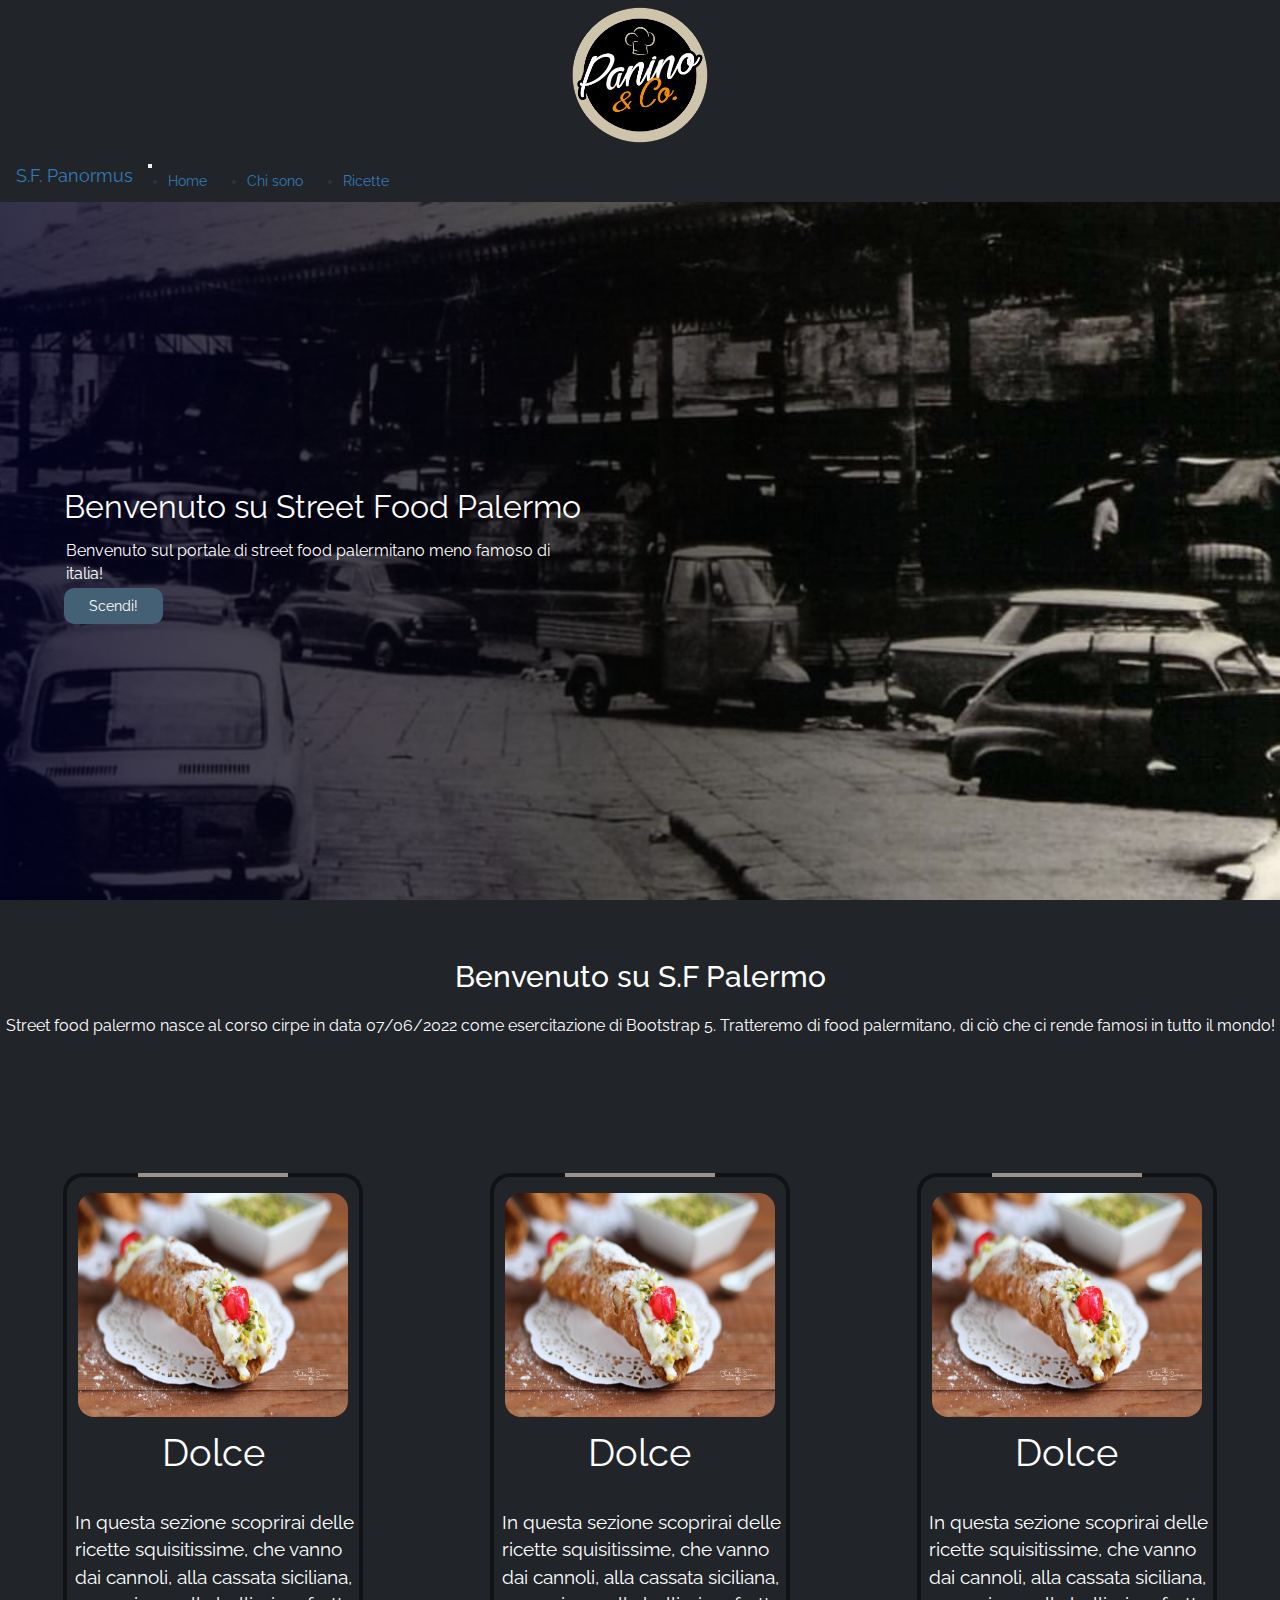
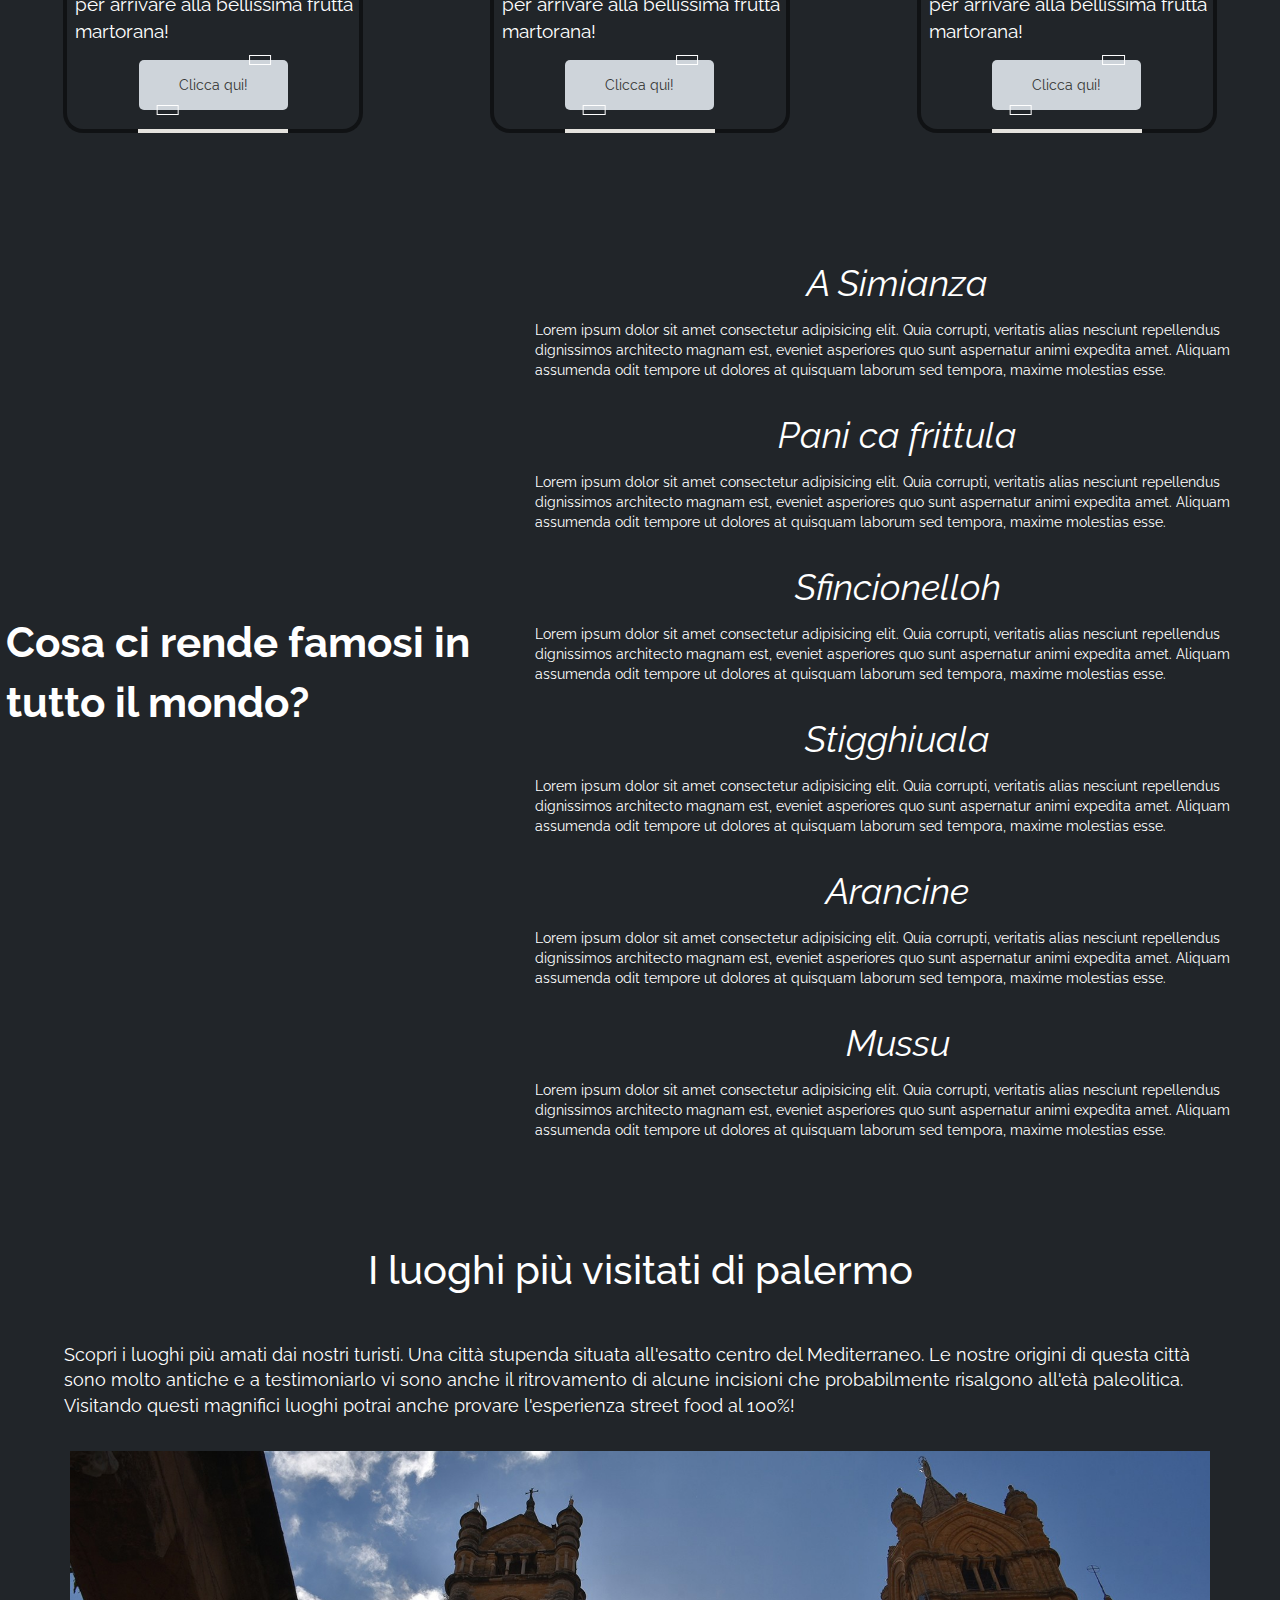
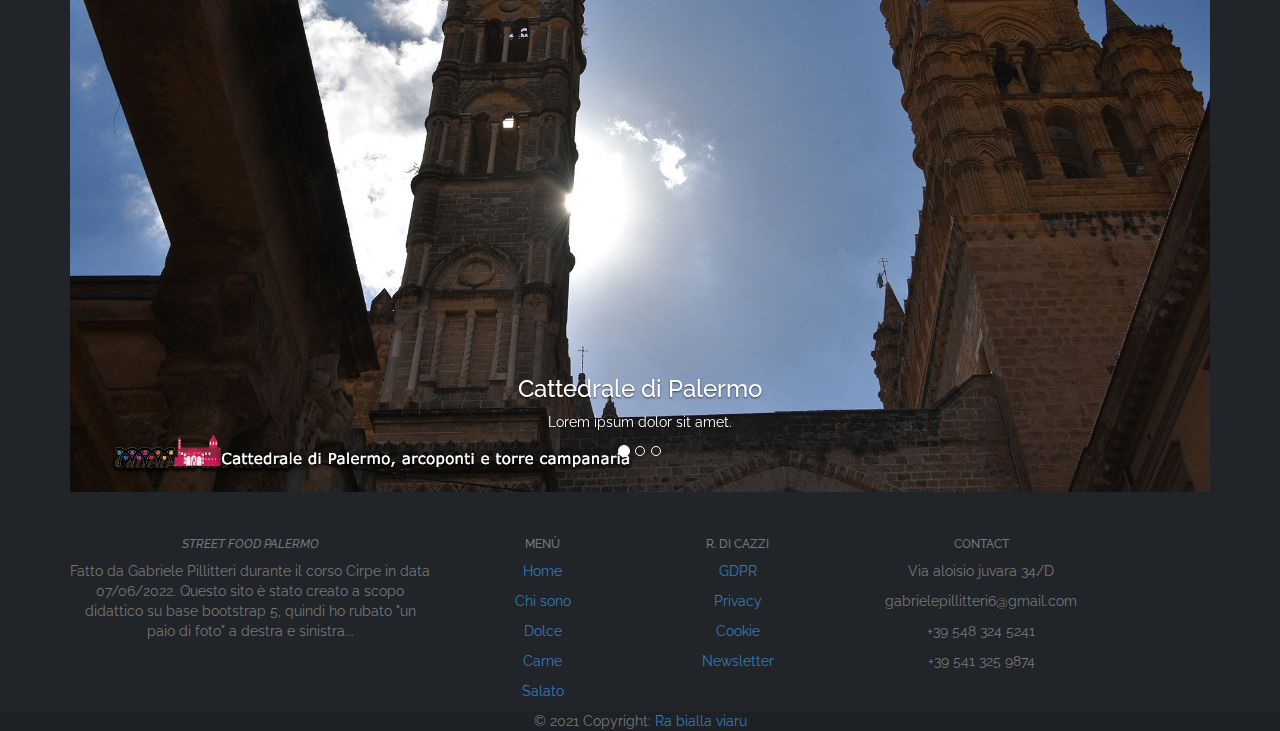
==== indexbootstrap/index.html @ 3148a1e8 "Add files via upload" ====
<!doctype html>
<html lang="it">
<html>
    <head>
        <title>Bootstrap</title>
        <meta charset="utf-8">
        <meta name="viewport" content="width = device-width, height = device-height, initial-scale=1.0">
        <meta http-equiv="X-UA-COMPATIBLE" content="ie=edge">
        <link rel="stylesheet" href="css/index.css">
        <link href="https://cdn.jsdelivr.net/npm/bootstrap@5.0.2/dist/css/bootstrap.min.css" rel="stylesheet" integrity="sha384-EVSTQN3/azprG1Anm3QDgpJLIm9Nao0Yz1ztcQTwFspd3yD65VohhpuuCOmLASjC" crossorigin="anonymous">
        <link rel="stylesheet" href="https://maxcdn.bootstrapcdn.com/bootstrap/3.4.1/css/bootstrap.min.css">
        <link rel="stylesheet" href="css/stile.css">
        <script src="https://ajax.googleapis.com/ajax/libs/jquery/3.6.0/jquery.min.js"></script>
        <script src="https://maxcdn.bootstrapcdn.com/bootstrap/3.4.1/js/bootstrap.min.js"></script>
        <!--Google fonts LAVAREL-->
        <!--React funziona solo se inserisco NodeJS-->
        <!--nodeacademy.it-->
        <link rel="preconnect" href="https://fonts.googleapis.com">
        <link rel="preconnect" href="https://fonts.gstatic.com" crossorigin>
        <link href="https://fonts.googleapis.com/css2?family=Raleway:wght@300&display=swap" rel="stylesheet">
    </head>
    <body>
    <div class="logo">
        <img src="img/panino.png" alt="test_logo">
    </div>
    <nav class="navbar navbar-expand-lg navbar-dark bg-dark" aria-label="Ninth navbar example">
      <div class="container-xl">
        <a class="navbar-brand" href="#">S.F. Panormus</a>
        <button class="navbar-toggler" type="button" data-bs-toggle="collapse" data-bs-target="#navbarsExample07XL" aria-controls="navbarsExample07XL" aria-expanded="false" aria-label="Toggle navigation">
          <span class="navbar-toggler-icon"></span>
        </button>

        <div class="collapse navbar-collapse" id="navbarsExample07XL">
          <ul class="navbar-nav me-auto mb-0 mb-lg-0">
            <li class="nav-item">
              <a class="nav-link active" aria-current="page" href="#">Home</a>
            </li>
            <li class="nav-item">
              <a class="nav-link" href="#">Chi sono</a>
            </li>
            <li class="nav-item dropdown">
              <a class="nav-link dropdown-toggle" href="#" id="dropdown07XL" data-bs-toggle="dropdown" aria-expanded="false">Ricette</a>
              <ul class="dropdown-menu" aria-labelledby="dropdown07XL">
                <li><a class="dropdown-item" href="dolce.html">Dolce</a></li>
                <li><a class="dropdown-item" href="salato.html">Salato</a></li>
                <li><a class="dropdown-item" href="carne.html">Carne</a></li>
              </ul>
            </li>
          </ul>
        </div>
      </div>
    </nav>
    <div id="hero__section">
      <div class="hero__description">
        <p class="hero__title">Benvenuto su Street Food Palermo</p>
        <p class="hero__desc_content">Benvenuto sul portale di street food palermitano meno famoso di italia!</p>
        <a href="#ancora" class="bottone">Scendi!</a>
      </div>
    </div>

    <div class="presentazione">
      <h2 class="intro__class">Benvenuto su S.F Palermo</h2>
      <p class="intro__text">Street food palermo nasce al corso cirpe in data 07/06/2022 come esercitazione di Bootstrap 5. Tratteremo di food palermitano, di ciò che ci rende famosi in tutto il mondo!</p>
      <div class="contenitore_delle_cards">
        <div class="card_nobs">
          <img src="img/Cannolo.jpg" class="test">
          <p class="title_card">Dolce</p>
          <p class="descrizione_card">In questa sezione scoprirai delle ricette squisitissime, che vanno dai cannoli, alla cassata siciliana, per arrivare alla bellissima frutta martorana! </p>
          <a href="#" class="bottone_card">Clicca qui!</a>
        </div>
        <div class="card_nobs">
          <img src="img/Cannolo.jpg" class="test">
          <p class="title_card">Dolce</p>
          <p class="descrizione_card">In questa sezione scoprirai delle ricette squisitissime, che vanno dai cannoli, alla cassata siciliana, per arrivare alla bellissima frutta martorana! </p>
          <a href="#" class="bottone_card">Clicca qui!</a>
        </div>
        <div class="card_nobs">
          <img src="img/Cannolo.jpg" class="test">
          <p class="title_card">Dolce</p>
          <p class="descrizione_card">In questa sezione scoprirai delle ricette squisitissime, che vanno dai cannoli, alla cassata siciliana, per arrivare alla bellissima frutta martorana! </p>
          <a href="#" class="bottone_card">Clicca qui!</a>
        </div>
      </div>
    </div>

    <div class="subcontent">
        <div class="content__column_1">
            <p class="contenuto_sx"><strong>Cosa ci rende famosi in tutto il mondo?</strong></p>
        </div>
        <div class="content__column_2">
            <div class="subcontent_dx1">
              <p class="subcontent_title"><em>A Simianza</em></p>
              <!--<p class="subcontent_description">La calia e simenza è una preparazione tipica siciliana, pietra miliare dello street food palermitano, composta da ceci e semi di zucca. Viene preparata e consumata, sia in estate che in inverno, in tutta la Sicilia in occasione delle feste patronali. In questi periodi la sua quotazione sale più <strong><em>dell'oro</em></strong>. Si trova nelle bancarelle di tutta Palermo. Sono salate e croccanti e li vendono dentro i coppi. W a calia e santa rusalia</p>-->
              <p class="subcontent_description">Lorem ipsum dolor sit amet consectetur adipisicing elit. Quia corrupti, veritatis alias nesciunt repellendus dignissimos architecto magnam est, eveniet asperiores quo sunt aspernatur animi expedita amet. Aliquam assumenda odit tempore ut dolores at quisquam laborum sed tempora, maxime molestias esse.</p>
            </div>
            <div class="subcontent_dx1">
              <p class="subcontent_title"><em>Pani ca frittula</em></p>
              <!--<p class="subcontent_description">U pani ca frittula è un panino caratteristico dello street food palermitano, meno conosciuto rispetto ai grandissimi <strong>Paninu ca miausa</strong> e <strong>Paninu chi panialli</strong>, ma altrettanto buono come i precedenti. Nasce come piatto povero di un'antichissima tradizione, e viene preparato con gli scarti di macellazione e lavorazione suina, con una piccola aggiunta di grascia che ne migliora il gusto e le sue proprietà salutari. Trovarli non è difficile, basta cercare una bancarella con il famoso e misterioso cesto coperto da stracci! Da provare!</p>-->
              <p class="subcontent_description">Lorem ipsum dolor sit amet consectetur adipisicing elit. Quia corrupti, veritatis alias nesciunt repellendus dignissimos architecto magnam est, eveniet asperiores quo sunt aspernatur animi expedita amet. Aliquam assumenda odit tempore ut dolores at quisquam laborum sed tempora, maxime molestias esse.</p>
            </div>
            <div class="subcontent_dx1">
              <p class="subcontent_title"><em>Sfincionelloh</em></p>
              <!--<p class="subcontent_description">Lo sfincionello rappresenta la versione più piccola (per modo di dire) dello sfincione. Presentano la stessa preparazione, quindi impasto pizza e salsa con base di pomodoro, cipolla, acciuga, caciocavallo e origano. Da assumere soltanto in possesso di glaviscon. Principalmente viene venduto dai famosissimi ambulanti con i lapini che gridano <strong> RA BIALLA VIARU CHI CIAVURUUUUUUUUUUUU</strong>. Molto consumato anche durante le feste, regionali e non. Inoltre fuori dalla provincia e possibile trovare anche altre varianti di sfincione, come ad esempio quello bianco di bagheria, dove manca il pomodoro e viene aggiunto ricotta e primosale. Da provare tutti!!!s  </p>-->
              <p class="subcontent_description">Lorem ipsum dolor sit amet consectetur adipisicing elit. Quia corrupti, veritatis alias nesciunt repellendus dignissimos architecto magnam est, eveniet asperiores quo sunt aspernatur animi expedita amet. Aliquam assumenda odit tempore ut dolores at quisquam laborum sed tempora, maxime molestias esse.</p>
            </div>
            <div class="subcontent_dx1">
              <p class="subcontent_title"><em>Stigghiuala</em></p>
              <!--<p class="subcontent_description">Piatto povero palermitano dal gusto particolare. Viene venduto dallo <strong>stigghiularu</strong> e non è difficile trovarli in giro per Palermo, basta seguire l'orore. Si tratta del budello di agnello o capretto "arrustuto" sulla brace. Dal gusto particolare, non piace a tutti, bisogna essere corna dura, in quanto presenta un gusto gustoso con il retro gusto "amarostico"</p>-->
              <p class="subcontent_description">Lorem ipsum dolor sit amet consectetur adipisicing elit. Quia corrupti, veritatis alias nesciunt repellendus dignissimos architecto magnam est, eveniet asperiores quo sunt aspernatur animi expedita amet. Aliquam assumenda odit tempore ut dolores at quisquam laborum sed tempora, maxime molestias esse.</p>
            </div>
            <div class="subcontent_dx1">
              <p class="subcontent_title"><em>Arancine</em></p>
              <p class="subcontent_description">Lorem ipsum dolor sit amet consectetur adipisicing elit. Quia corrupti, veritatis alias nesciunt repellendus dignissimos architecto magnam est, eveniet asperiores quo sunt aspernatur animi expedita amet. Aliquam assumenda odit tempore ut dolores at quisquam laborum sed tempora, maxime molestias esse.</p>
            </div>
            <div class="subcontent_dx1">
              <p class="subcontent_title"><em>Mussu</em></p>
              <p class="subcontent_description">Lorem ipsum dolor sit amet consectetur adipisicing elit. Quia corrupti, veritatis alias nesciunt repellendus dignissimos architecto magnam est, eveniet asperiores quo sunt aspernatur animi expedita amet. Aliquam assumenda odit tempore ut dolores at quisquam laborum sed tempora, maxime molestias esse.</p>
            </div>
            <div class="subcontent_mobile">
              <p class="subcontent_title"><em>Quarume</em></p>
            </div>
            <div class="subcontent_mobile">
              <p class="subcontent_title"><em>Cassata</em></p>
            </div>
        </div>
    </div>

    <div class="slider__content">
      <h2 class="slider_title">I luoghi più visitati di palermo</h2>
      <p class="slider_description">Scopri i luoghi più amati dai nostri turisti. Una città stupenda situata all'esatto centro del Mediterraneo. Le nostre origini di questa città sono molto antiche e a testimoniarlo vi sono anche il ritrovamento di alcune incisioni che probabilmente risalgono all'età paleolitica. Visitando questi magnifici luoghi potrai anche provare l'esperienza street food al 100%!</p>
      <div id="myCarousel" class="carousel slide" data-ride="carousel">
      <div class="container">
        <div id="myCarousel" class="carousel slide" data-ride="carousel">
          <!-- Indicators -->
          <ol class="carousel-indicators">
            <li data-target="#myCarousel" data-slide-to="0" class="active"></li>
            <li data-target="#myCarousel" data-slide-to="1"></li>
            <li data-target="#myCarousel" data-slide-to="2"></li>
          </ol>

          <!-- Wrapper for slides -->
          <div class="carousel-inner">

            <div class="item active">
              <img src="img/12-Cattedrale-di-Palermo-Torre-camapanaria-ed-arcoponti.jpg" alt="Cattedrale di Palermo" style="width:100%;">
              <div class="carousel-caption">
                <h3>Cattedrale di Palermo</h3>
                <p>Lorem ipsum dolor sit amet.</p>
              </div>
            </div>

            <div class="item">
              <img src="img/Massimo.jpg" alt="Teatro Massimo" style="width:100%;">
              <div class="carousel-caption">
                <h3>Teatro massimo</h3>
                <p>Lorem ipsum dolor sit amet.</p>
              </div>
            </div>

            <div class="item">
              <img src="img/Politeama-Garibaldi.jpg" alt="Teatro Politeama" style="width:100%;">
              <div class="carousel-caption">
                <h3>Teatro Politeama</h3>
                <p>Lorem ipsum dolor sit amet.</p>
              </div>
            </div>
          </div>
    </div>
  </div>
</div>
</div>
    <!-- Footer -->
<footer class="text-center text-lg-start bg-dark text-muted pt-05" style="border-top: rgba(0, 0, 0, 0.05);">

  <!-- Section: Links  -->
  <section class="">
    <div class="container text-center text-md-start mt-5">
      <!-- Grid row -->
      <div class="row mt-3">
        <!-- Grid column -->
        <div class="col-md-3 col-lg-4 col-xl-3 mx-auto mb-4">
          <!-- Content -->
          <h6 class="text-uppercase fw-bold mb-4">
            <i class="fas fa-gem me-3">Street Food Palermo</i>
          </h6>
          <p>
            Fatto da Gabriele Pillitteri durante il corso Cirpe in data 07/06/2022. Questo sito è stato creato a scopo didattico su base bootstrap 5, quindi ho rubato "un paio di foto" a destra e sinistra...
          </p>
        </div>
        <!-- Grid column -->

        <!-- Grid column -->
        <div class="col-md-2 col-lg-2 col-xl-2 mx-auto mb-4">
          <!-- Links -->
          <h6 class="text-uppercase fw-bold mb-4">
            Menù
          </h6>
          <p>
            <a href="index.html" class="text-reset">Home</a>
          </p>
          <p>
            <a href="#!" class="text-reset">Chi sono</a>
          </p>
          <p>
            <a href="dolce.html" class="text-reset">Dolce</a>
          </p>
          <p>
            <a href="carne.html" class="text-reset">Carne</a>
          </p>
          <p>
            <a href="salato.html" class="text-reset">Salato</a>
          </p>
        </div>
        <!-- Grid column -->

        <!-- Grid column -->
        <div class="col-md-3 col-lg-2 col-xl-2 mx-auto mb-4">
          <!-- Links -->
          <h6 class="text-uppercase fw-bold mb-4">
            R. di cazzi
          </h6>
          <p>
            <a href="#!" class="text-reset">GDPR</a>
          </p>
          <p>
            <a href="#!" class="text-reset">Privacy</a>
          </p>
          <p>
            <a href="#!" class="text-reset">Cookie</a>
          </p>
          <p>
            <a href="#!" class="text-reset">Newsletter</a>
          </p>
        </div>
        <!-- Grid column -->

        <!-- Grid column -->
        <div class="col-md-4 col-lg-3 col-xl-3 mx-auto mb-md-0 mb-4">
          <!-- Links -->
          <h6 class="text-uppercase fw-bold mb-4">
            Contact
          </h6>
          <p><i class="fas fa-home me-3"></i> Via aloisio juvara 34/D</p>
          <p>
            <i class="fas fa-envelope me-3"></i>
            gabrielepillitteri6@gmail.com
          </p>
          <p><i class="fas fa-phone me-3"></i> +39 548 324 5241</p>
          <p><i class="fas fa-print me-3"></i> +39 541 325 9874</p>
        </div>
        <!-- Grid column -->
      </div>
      <!-- Grid row -->
    </div>
  </section>
  <!-- Section: Links  -->

  <!-- Copyright -->
  <div class="text-center p-4" style="background-color: rgba(0, 0, 0, 0.07);">
    © 2021 Copyright:
    <a class="text-reset fw-bold" href="#">Ra bialla viaru</a>
  </div>
  <!-- Copyright -->
</footer>
<!-- Footer -->

      <script src="https://cdn.jsdelivr.net/npm/bootstrap@5.0.2/dist/js/bootstrap.bundle.min.js" integrity="sha384-MrcW6ZMFYlzcLA8Nl+NtUVF0sA7MsXsP1UyJoMp4YLEuNSfAP+JcXn/tWtIaxVXM" crossorigin="anonymous"></script>
    </body>
</html>
---- indexbootstrap/css/index.css ----
*{
  margin:0;
  padding:0;
  display:border-box;
  font-family: 'Raleway', sans-serif;
}

html{
  background-color:#212529;
}

body{
  background-color: #212529;
}

.pt-05{
  padding-top:100px;
}

.logo{
  display:flex;
  justify-content:center;
  background-color:#212529;
}

.logo img{
  height:150px;
  width:auto;
}

.nav-item{
  margin: 0px 20px 0px 20px;
}

.bottone{
  background-color:#446074;
  color:white;
  padding:10px 25px 10px 25px;
  border-radius:10px;
  text-decoration:none;
}

.navbar{
  margin:0;
}

/*HEROOOOOOOOOOOOOOOOO*/

#hero__section{
  height:78.4vh;
  background:linear-gradient(90deg, rgba(2,0,36,0.8) 0%, rgba(0,0,0,0.6155637254901961) 50%, rgba(255,255,255,0) 100%),
 url('../img/sfondo_principale.jpg')  no-repeat center center;
 position:relative;
 background-attachment:fixed;
 background-position:center;
 background-repeat: no-repeat;
 background-size:cover;
}

.hero__description{
    position:absolute;
    top:40%; left: 5%;
}

.hero__title{
  font-size:32px;
  color:white;
}

.hero__desc_content{
  font-size:16px;
  color:white;
  margin-left:0.3%;
}

@media (max-width:  720px){
  .hero__description a{
    display:none;
  }

  .hero__desc_content{
    display:none;
  }
}

/*DESCRIZIONEEEEEEEEEEEEEEEEEEEE*/

.presentazione{
  display:block;
  height:100vh;
  background-color:#212529;
  position:relative;
}

.intro__class{
  padding-top:2.5%;
  text-align:center;
  color:white;
}

.intro__text{
  text-align:center;
  color:white;
  font-size:16px;
  padding-top:1%;
}

.contenitore_delle_cards{
  display:flex;
  flex-direction:row;
  justify-content:space-around;
  align-items:center;
  width:100%;
  height:90%;
}

.contenitore_card{
  display:flex;
  width:auto;
  height:fit-content;
}

.card_nobs, .card_nomobile{
  position:relative;
  height:40em;
  width:300px;
  display:flex;
  justify-content:center;
  align-items:center;
  background: rgba(0,0,0, 0.5);
  overflow:hidden;
  border-radius:20px;
}

/*:before aggiunge un elemento prima .box, che con l'absolute viene piazzato dentro*/
.card_nobs::before, .card_nomobile::before{
  content: '';
  position: absolute;
  width:150px;
  height:140%;
  background:linear-gradient(#8a817c,#f4f3ee);
  animation: animate 8s linear infinite;
}

/*after aggiunge un elemento dopo di box*/
.card_nobs::after, .card_nomobile::after{
  content:' ';
  position:absolute;
  inset: 4px;
  background:#212529;
  border-radius:16px;
}
/*Dichiaro l'animazione con keyframe*/
@keyframes animate {
  0% {
    transfrom: rotate (0deg);
  }

  100%{
    transform:rotate(360deg);
  }
}

.test{
  position:absolute;
  height:40%;
  width:90%;
  z-index:10;
  top:0;
  border-radius:16px;
  overflow:hidden;
  margin:20px 20px 20px 20px;
}

.title_card{
  position:absolute;
  z-index:11;
  margin-top:10px;
  color:white;
  font-size:38px;
}

.descrizione_card{
  position:absolute;
  z-index:11;
  color:white;
  font-size:19px;
  top:60%;
  margin-left:4%;
}

.bottone_card{
  padding-top:20%;
  z-index:11;
  position:absolute;
  top:87%;
  text-decoration:none;
  color:#333533;
  background:#ced4da;
  /*border-radius:5px;*/
  padding:15px 40px 15px 40px;
  cursor:pointer;
  transition: all .7s ease-in-out;
  border-radius:5px;
}

.bottone_card::after{
  content : '';
  position:absolute;
  width:15%;
  height:20%;
  z-index:11;
  border:1px solid #ffffff;
  top:-10%;
  right:5%;
  transform:translate(-40%);
  transition:all .7s ease-in-out;
}

.bottone_card::before{
  content : '';
  position:absolute;
  width:15%;
  height:20%;
  z-index:11;
  border:1px solid #ffffff;
  bottom:-10%;
  transform:translate(-100%);
  transition:all .7s ease-in-out;
}

.card a{
  text-decoration:none;
}

.bottone_card:hover, .bottone_card:focus{
  background:#e9ecef;
  color:#43f;
  text-decoration:underline;
}

.bottone_card:hover::after{
   transform:translate(calc(-20% * 21));
}

.bottone_card:hover::before{
  transform:translate(calc(100% * 3));
}

@media (max-width:720px){
  .presentazione{
    display:flex;
    flex-direction:column;
    height:250vh;
  }

  .intro__class{
    margin-top:10%;
  }

  .intro__text{
    display:none;
  }

  .contenitore_delle_cards{
    flex-direction:column;
    align-items:center;
  }

}

/*SUBCONTENTEEEEEEEEEEEEEEEEEEEEEEEEEEEE*/

.subcontent{
  display:flex;
  height:100vh;
  background:linear-gradient(90deg, rgba(2,0,36,0.6) 0%, rgba(2,0,36,0.6) 50%, rgba(2,0,36,0.6) 100%),
 url('../img/signor_gianni.jpg');
 /*PARALLAX*/
 background-attachment:fixed;
 background-position:center;
 background-repeat: no-repeat;
 background-size:cover;
}

.content__column_1{
  display:block;
  width:40%;
  margin:auto auto;
  margin-left:0.5%;
}

.contenuto_sx{
  color:white;
  font-size:42px;
}

.content__column_2{
  flex-direction:column;
  width:60%;
}

.subcontent_dx1{
  color:white;
}

.subcontent_title{
  font-size:36px;
  text-align:center;
  margin-top:4%;
}

.subcontent_description{
  margin-left:2.5%;
  margin-right:2.5%;
}

.subcontent_mobile{
  display:none;
}

@media (max-width:720px){

  .subcontent{
    flex-direction:column;
  }

  .content__column_1{
    width:100%;
    height:30%;
  }

  .contenuto_sx{
    text-align:center;
    margin-top:10%;
  }

  .content__column_2{
    width:100%;
  }

  .subcontent_description{
    display:none;
  }

  .subcontent_mobile{
    color:white;
  }

  .subcontent_mobile{
    display:block;
  }

}

/*SLIDERRRR*/

.slider__content{
  padding-top:100px;
  padding-bottom:200px;
  height:100vh;
}

.slider_title{
  color:white;
  width:100%;
  font-size:40px;
  text-align:center;
  margin-bottom:50px;
}

.slider_description{
  color:white;
  font-size:18px;
  margin-left:5%;
  margin-right:5%;
  margin-bottom:2.5%;
}

@media (max-width:720px){
  .slider__content{
    padding-top:50px;
    height:70vh;
  }

  #myCarousel{
    margin-top:40px;
  }

  .carousel-caption p{
    display:none;
  }
}

/*FOOTER*/
---- indexbootstrap/css/stile.css ----
body{
  background-color:#212529;
}

.navbar{
    margin-bottom:0;
}

.slider__content{
  background-color:#212529;
}

.bg-dark{
  
}
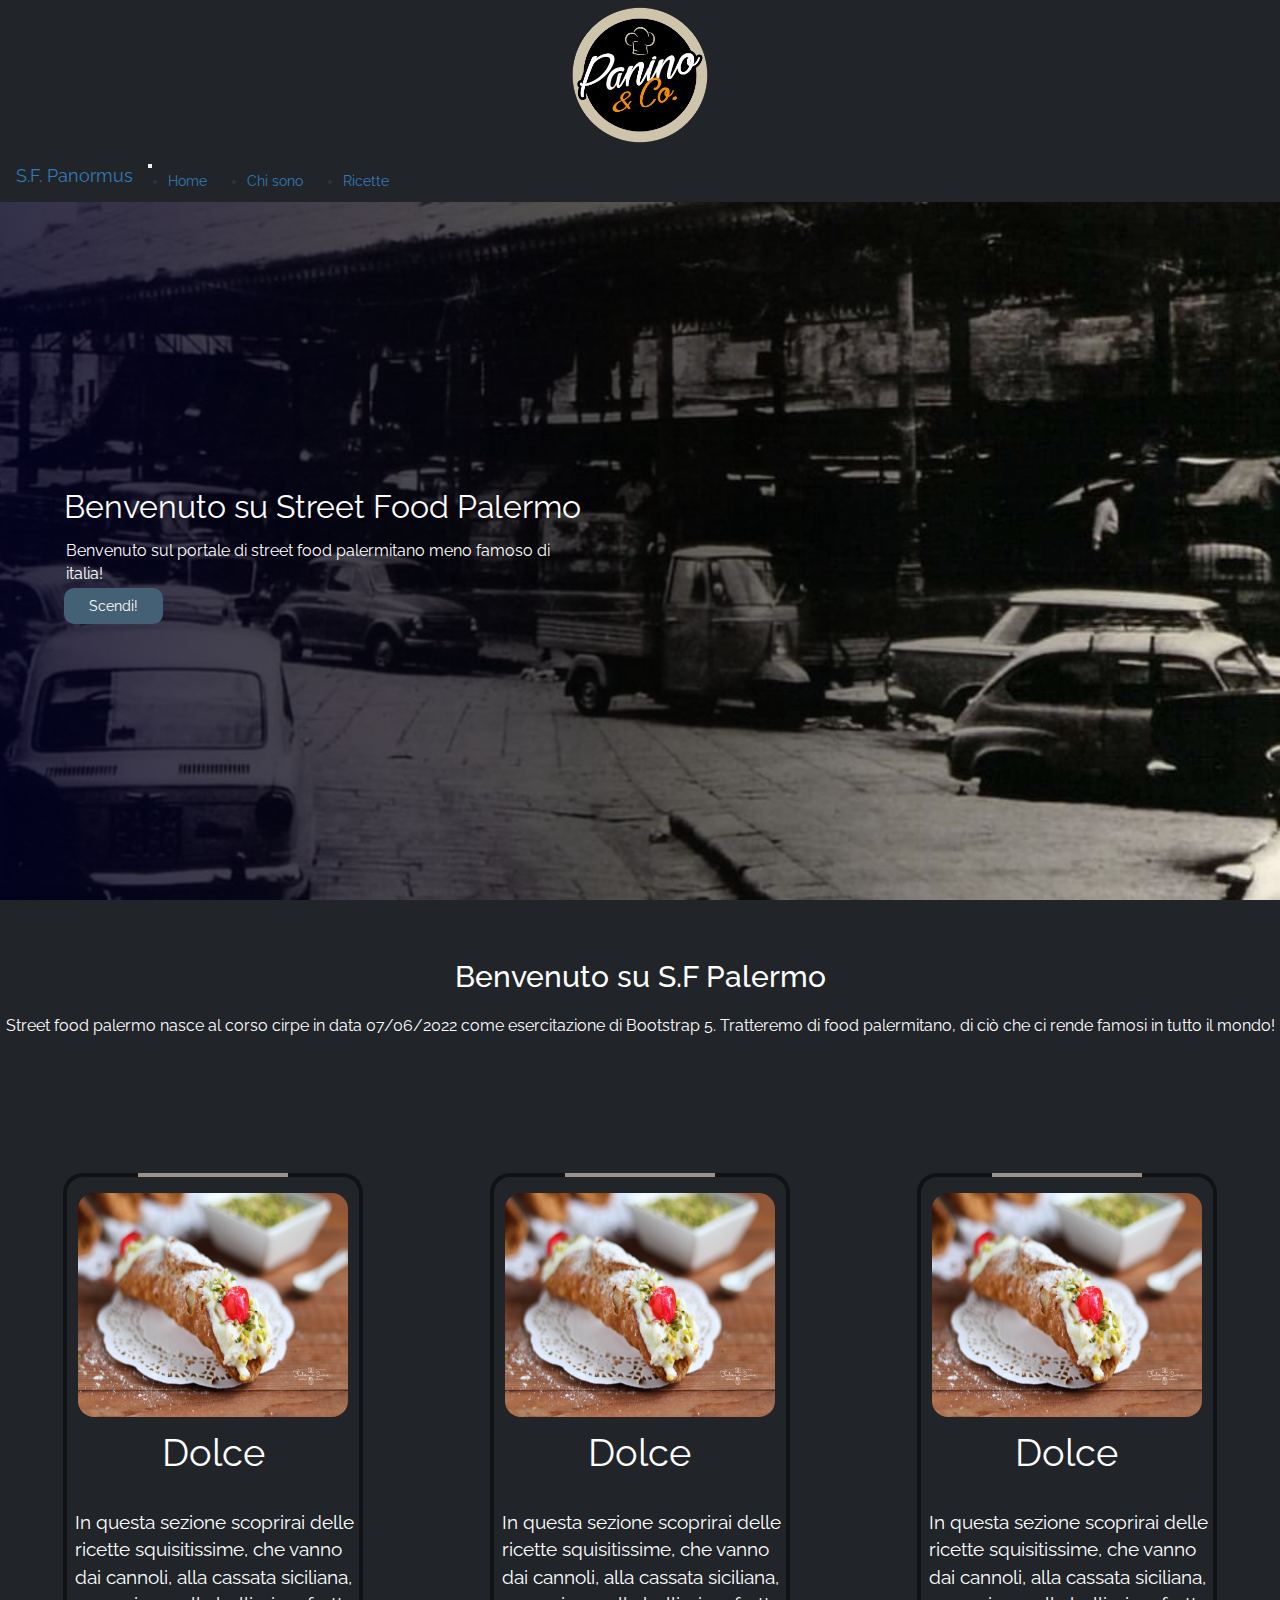
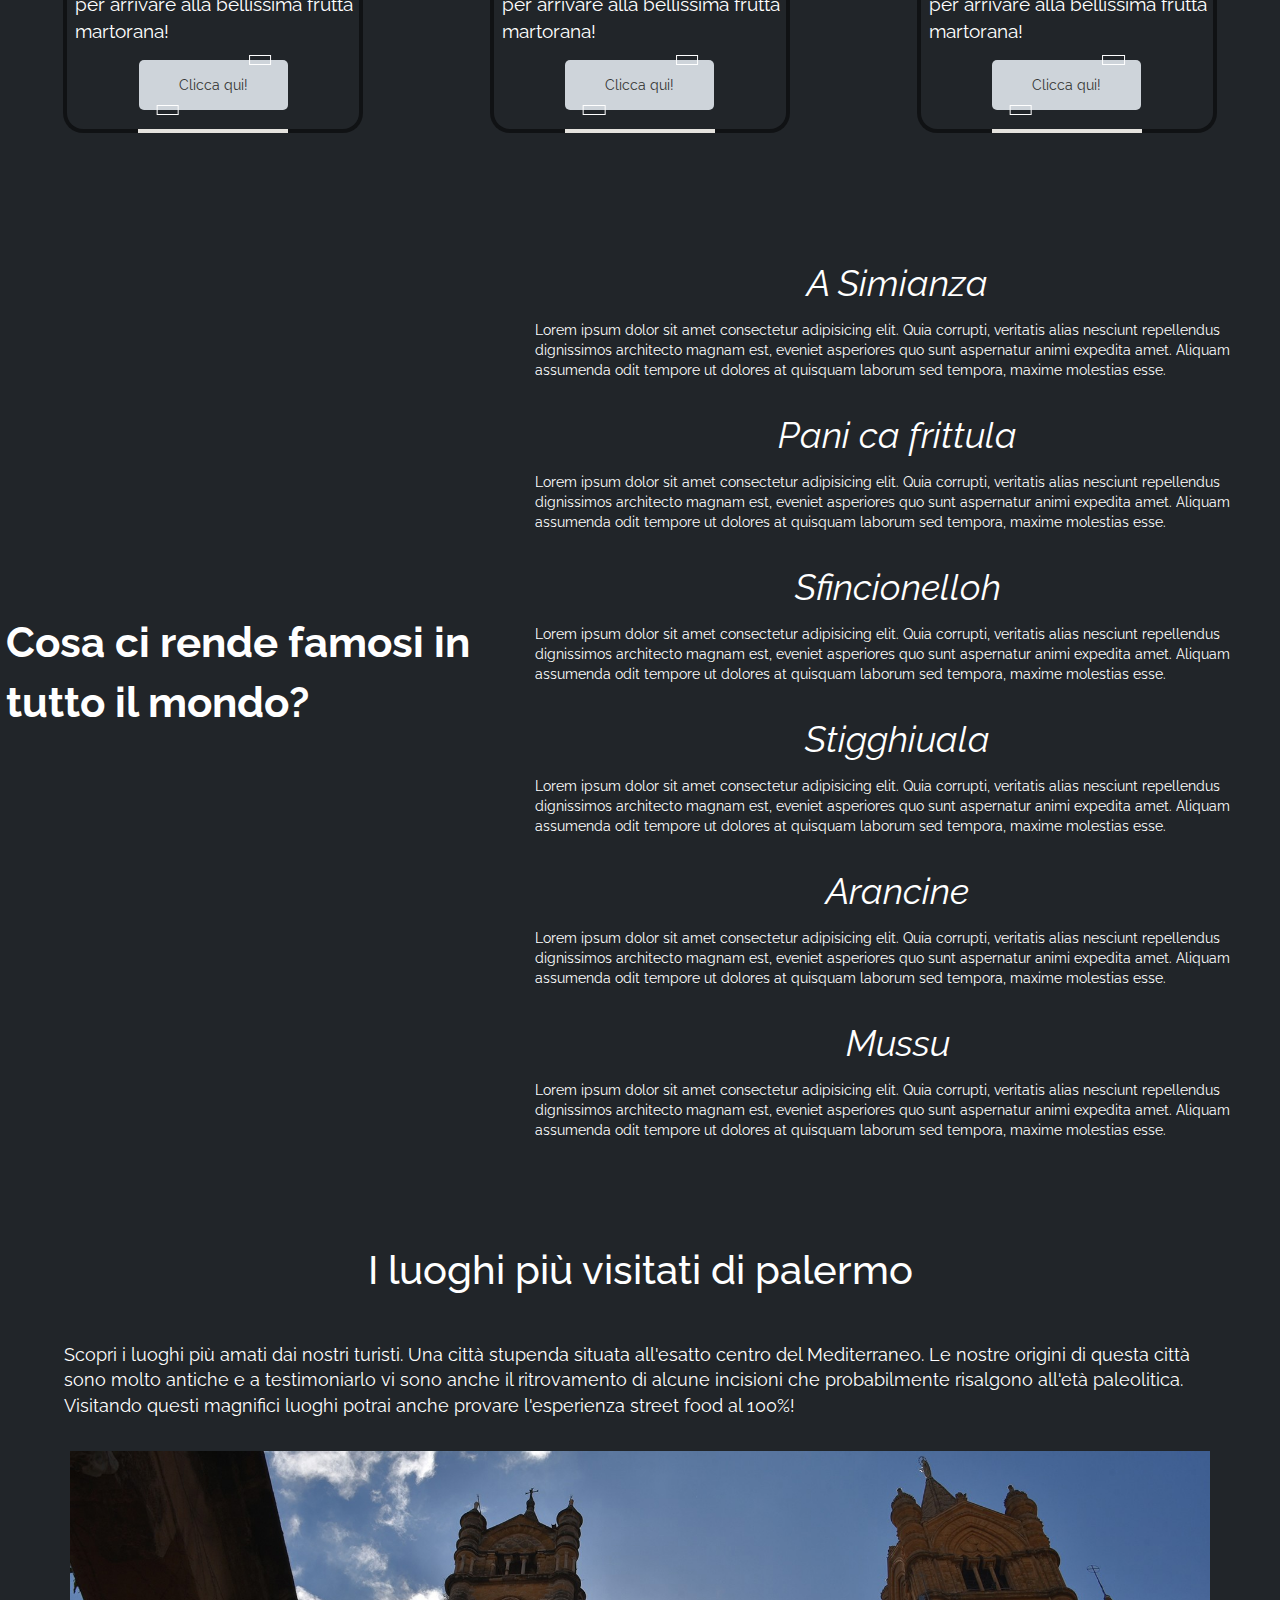
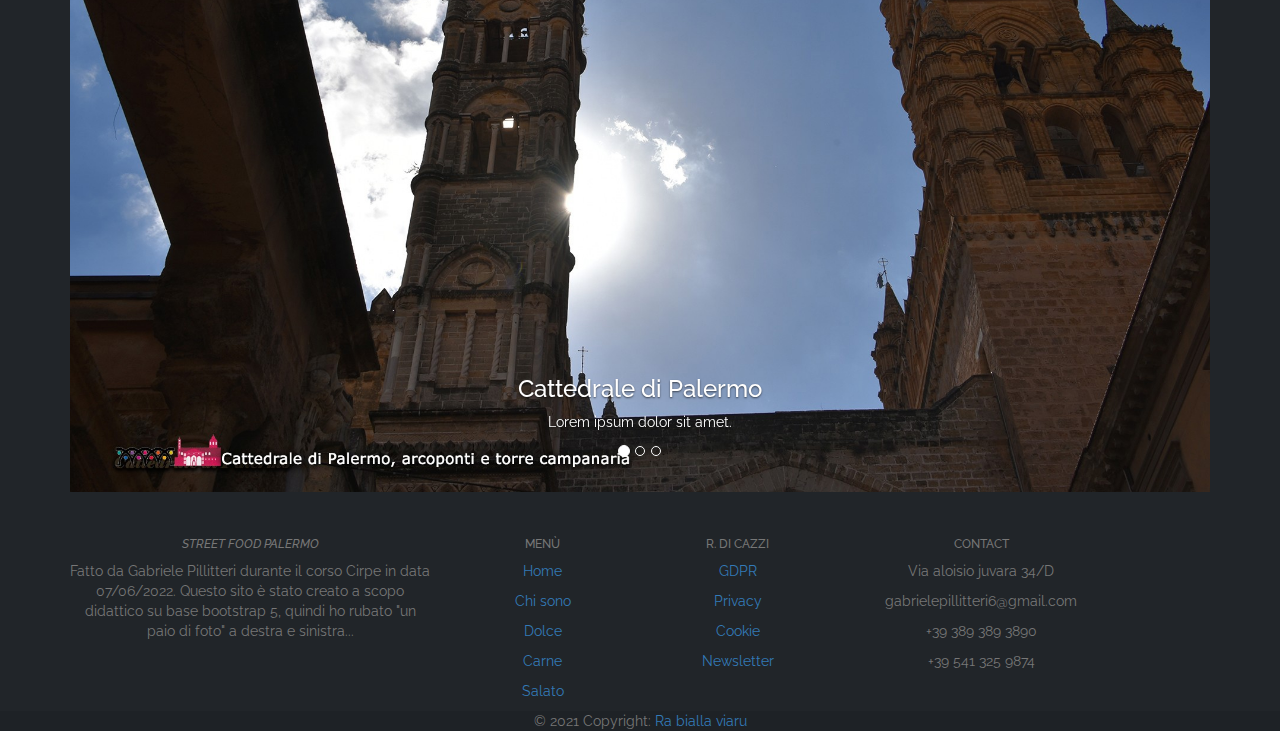
==== commit a9b7bdc7: "test" ====
--- a/indexbootstrap/index.html
+++ b/indexbootstrap/index.html
@@ -245,7 +245,7 @@
             <i class="fas fa-envelope me-3"></i>
             gabrielepillitteri6@gmail.com
           </p>
-          <p><i class="fas fa-phone me-3"></i> +39 548 324 5241</p>
+          <p><i class="fas fa-phone me-3"></i> +39 389 389 3890</p>
           <p><i class="fas fa-print me-3"></i> +39 541 325 9874</p>
         </div>
         <!-- Grid column -->
